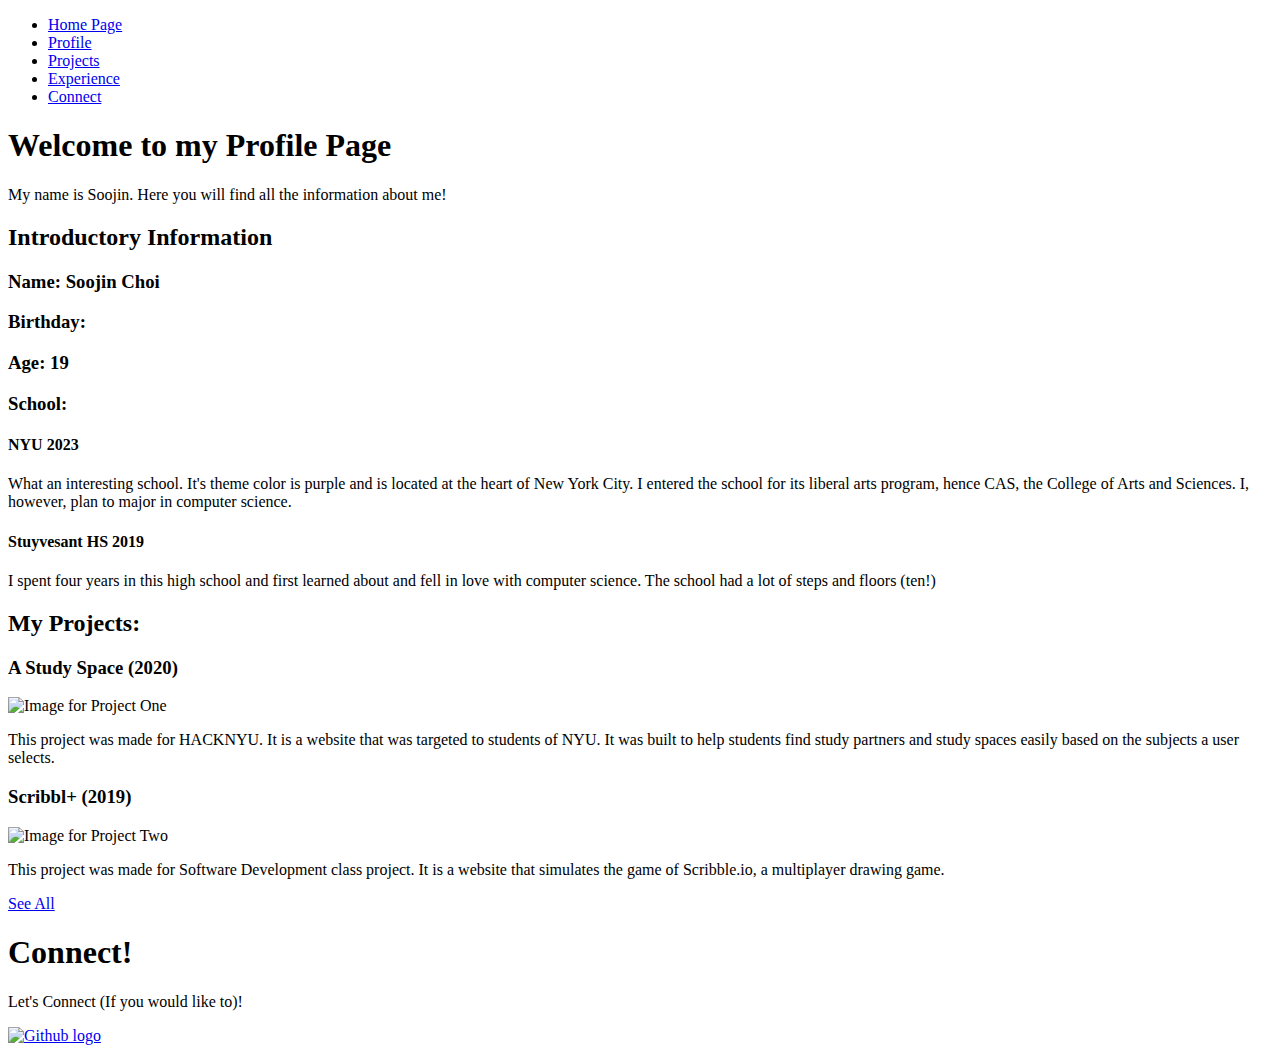
==== Profile Website/index.html @ 38363bf2 "Day 15: More pages added (no css)" ====
<!DOCTYPE html>
<html>
  <head>
    <title>Soojin's Profile Page</title>
  </head>

  <body>
	<!-- NAVBAR -->
  <nav id="navbar" class="nav">
    <ul class="nav-list">
      <li class = "main-nav">
          <a href="#welcome-section">Home Page</a>
      </li>
      <li class = "main-nav">
        <a href="#profile">Profile</a>
      </li>
      <li class = "main-nav">
        <a href="#projects">Projects</a>
      </li>
      <li>
        <a href="experience.html">Experience</a>
      </li>
      <li class = "main-nav">
        <a href="#connect">Connect</a>
      </li>
    </ul>
  </nav>

    <section id = "welcome-section">
		    <h1> Welcome to my Profile Page </h1>
        <p>
          My name is Soojin. Here you will find all the information about me!
        </p>
	  </section>

    <section id = "profile">
      <h2> Introductory Information </h2>
      <div class = "profile">
        <h3> Name: Soojin Choi <h3>
        <h3> Birthday: <h3> <h3 id = "reveal_birthday?"> </h3>
        <h3> Age: 19 <h3>
      </div>
      <div id = "schooling">
        <h3> School: </h3>
        <div id = "nyu">
          <h4> NYU 2023 </h4>
          <p>
            What an interesting school. It's theme color is purple and is located at the heart of New York City.
            I entered the school for its liberal arts program, hence CAS, the College of Arts and Sciences.
            I, however, plan to major in computer science.
          </p>
        </div>
        <div id = "stuy">
          <h4> Stuyvesant HS 2019 </h4>
          <p>
            I spent four years in this high school and first learned about and fell in love with computer science.
            The school had a lot of steps and floors (ten!)
          </p>
        </div>
      </div>
    </section>

    <section id = "projects">
      <h2> My Projects: </h2>
      <div class = "project_one">
        <h3> A Study Space (2020) </h3>
        <img src = "#" alt = "Image for Project One" >
        </img>
        <p>
          This project was made for HACKNYU. It is a website that was targeted to students of NYU.
          It was built to help students find study partners and study spaces easily based on the subjects a user selects.
        </p>
      </div>
      <div class = "project_two">
        <h3> Scribbl+ (2019) </h3>
        <img src = "#" alt = "Image for Project Two" >
        </img>
        <p>
          This project was made for Software Development class project.
          It is a website that simulates the game of Scribble.io, a multiplayer drawing game.
        </p>
      </div>
      <a href="./full_projects_gallery.html"> See All </a>
    </section>

    <section id = "connect">
		<h1> Connect! </h1>
    <p>
      Let's Connect (If you would like to)!
    </p>
		<a href="https://github.com/Soojin-C">
      <img src = "#" alt = "Github logo">
    </a>
	</section>
  </body>
</html>
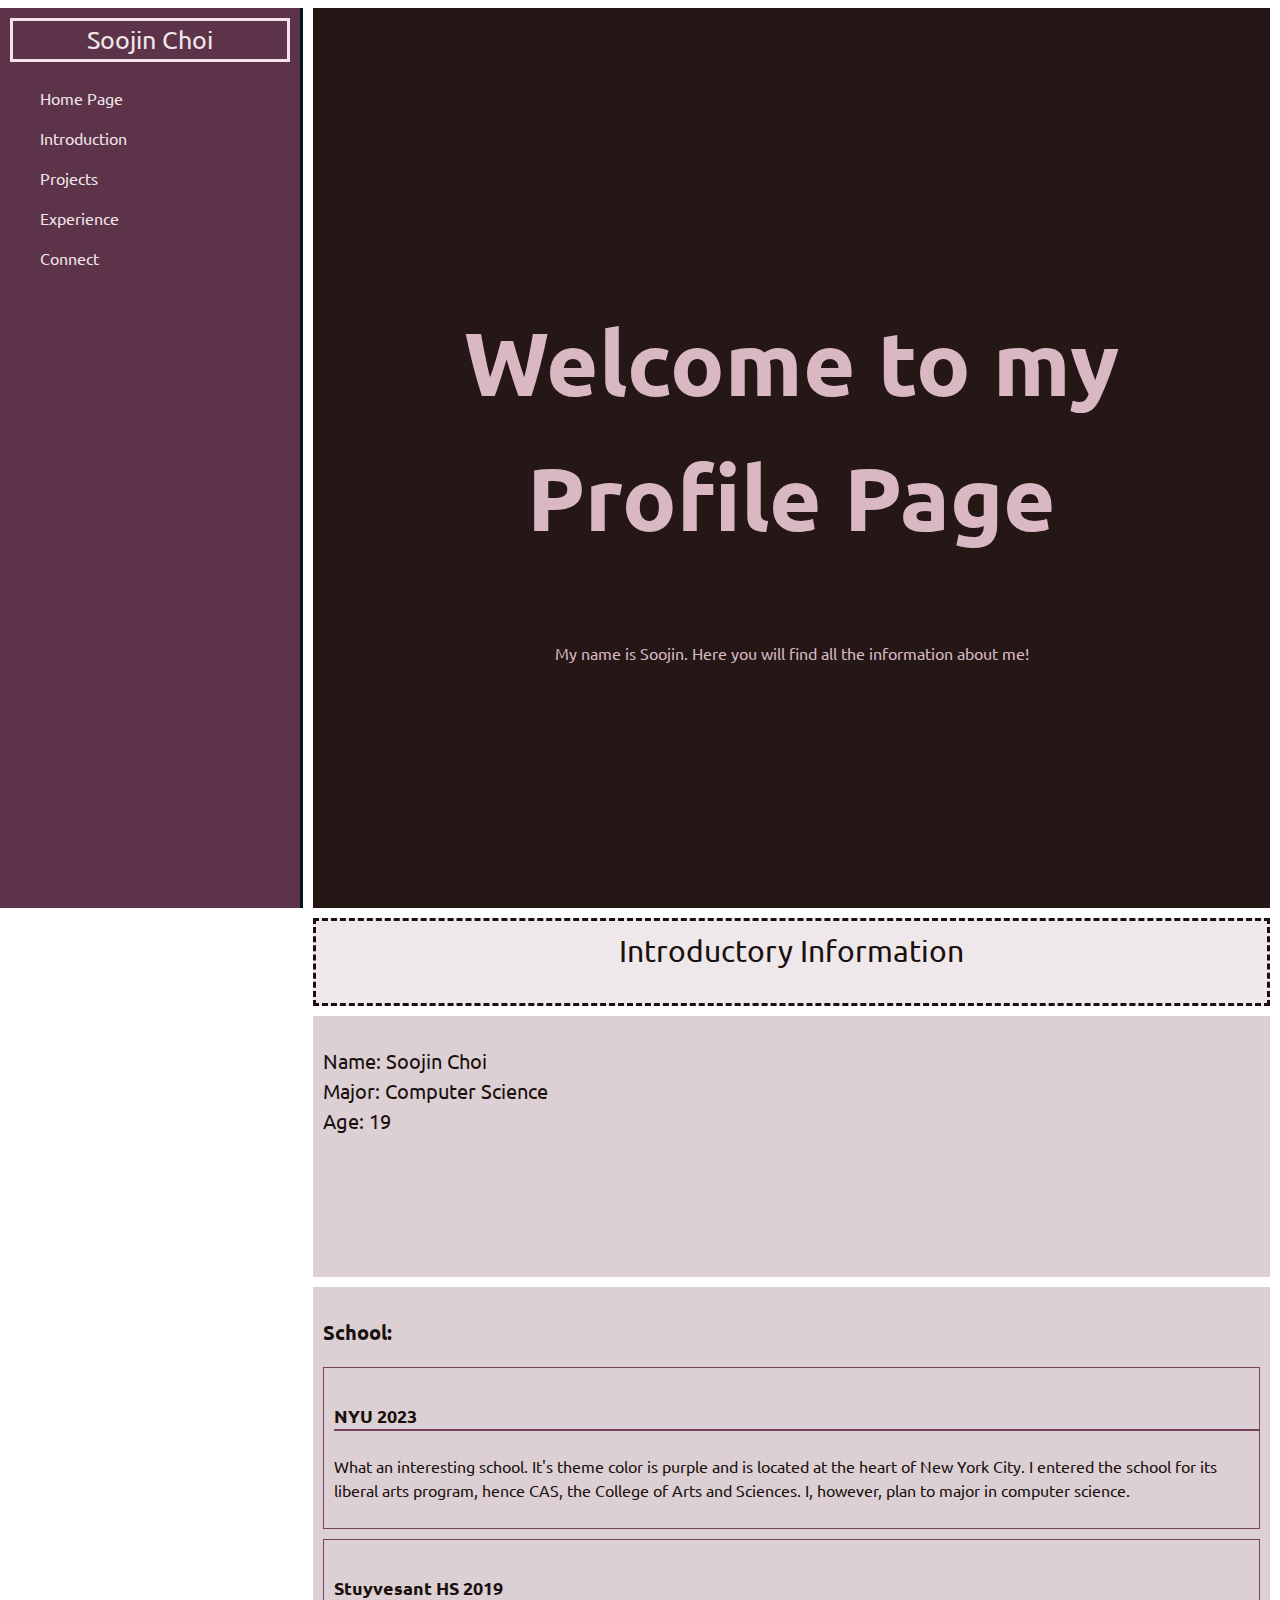
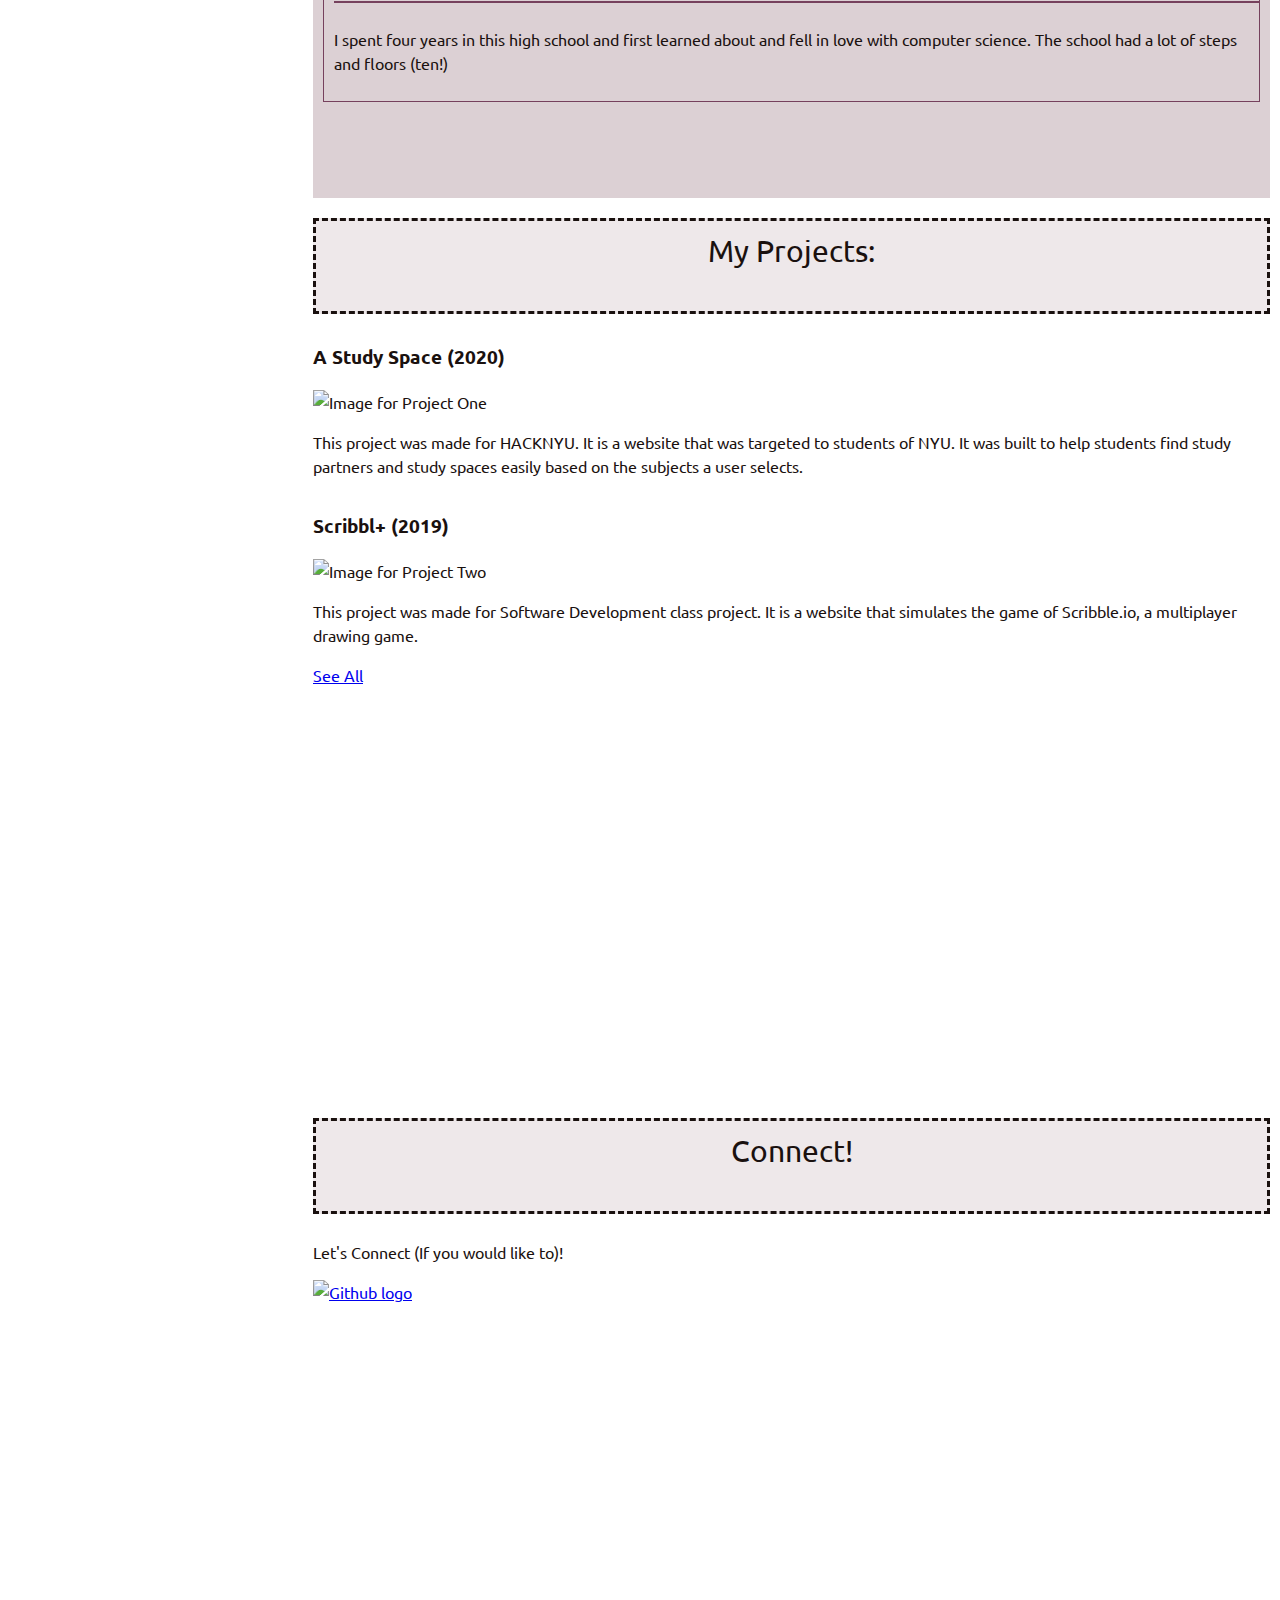
==== commit d0e8157c: "Day 17: Added CSS to Profile Page and Navbar" ====
--- a/Profile Website/index.html
+++ b/Profile Website/index.html
@@ -2,47 +2,61 @@
 <html>
   <head>
     <title>Soojin's Profile Page</title>
+    <link rel="preconnect" href="https://fonts.gstatic.com">
+    <link href="https://fonts.googleapis.com/css2?family=Ubuntu:wght@300&display=swap" rel="stylesheet">
+    <link rel="stylesheet" href="./index.css">
+    <link rel="stylesheet" href="./navbar.css">
   </head>
 
   <body>
 	<!-- NAVBAR -->
   <nav id="navbar" class="nav">
+    <header>
+  	   Soojin Choi
+  	</header>
     <ul class="nav-list">
-      <li class = "main-nav">
-          <a href="#welcome-section">Home Page</a>
-      </li>
-      <li class = "main-nav">
-        <a href="#profile">Profile</a>
-      </li>
-      <li class = "main-nav">
-        <a href="#projects">Projects</a>
+      <li>
+          <a href="#welcome-section" class = "nav-link">Home Page</a>
       </li>
       <li>
-        <a href="experience.html">Experience</a>
+        <a href="#profile" class = "nav-link">Introduction</a>
       </li>
-      <li class = "main-nav">
-        <a href="#connect">Connect</a>
+      <li>
+        <a href="#projects" class = "nav-link">Projects</a>
+      </li>
+      <li>
+        <a href="experience.html" class = "nav-link">Experience</a>
+      </li>
+      <li>
+        <a href="#connect" class = "nav-link">Connect</a>
       </li>
     </ul>
   </nav>
-
-    <section id = "welcome-section">
+  <!-- END NAVBAR -->
+  <main id = "main-doc">
+    <div id = "nav-place">
+    </div>
+    <section id = "welcome-section" class = "main-section">
 		    <h1> Welcome to my Profile Page </h1>
         <p>
           My name is Soojin. Here you will find all the information about me!
         </p>
 	  </section>
 
-    <section id = "profile">
-      <h2> Introductory Information </h2>
-      <div class = "profile">
-        <h3> Name: Soojin Choi <h3>
-        <h3> Birthday: <h3> <h3 id = "reveal_birthday?"> </h3>
-        <h3> Age: 19 <h3>
+    <section id = "profile" class = "main-section">
+      <header> Introductory Information </header>
+      <div id = "profiling" class = "main-div">
+        <p>
+          Name: Soojin Choi
+          <br>
+          Major: Computer Science
+          <br>
+          Age: 19
+        </p>
       </div>
-      <div id = "schooling">
+      <div id = "schooling" class = "main-div">
         <h3> School: </h3>
-        <div id = "nyu">
+        <div id = "nyu" class = "school">
           <h4> NYU 2023 </h4>
           <p>
             What an interesting school. It's theme color is purple and is located at the heart of New York City.
@@ -50,7 +64,7 @@
             I, however, plan to major in computer science.
           </p>
         </div>
-        <div id = "stuy">
+        <div id = "stuy" class = "school">
           <h4> Stuyvesant HS 2019 </h4>
           <p>
             I spent four years in this high school and first learned about and fell in love with computer science.
@@ -60,8 +74,8 @@
       </div>
     </section>
 
-    <section id = "projects">
-      <h2> My Projects: </h2>
+    <section id = "projects" class = "main-section">
+      <header> My Projects: </header>
       <div class = "project_one">
         <h3> A Study Space (2020) </h3>
         <img src = "#" alt = "Image for Project One" >
@@ -83,8 +97,8 @@
       <a href="./full_projects_gallery.html"> See All </a>
     </section>
 
-    <section id = "connect">
-		<h1> Connect! </h1>
+    <section id = "connect" class = "main-section">
+		<header> Connect! </header>
     <p>
       Let's Connect (If you would like to)!
     </p>
@@ -92,5 +106,6 @@
       <img src = "#" alt = "Github logo">
     </a>
 	</section>
+</main>
   </body>
 </html>
--- a/Profile Website/index.css
+++ b/Profile Website/index.css
@@ -0,0 +1,92 @@
+body{
+	min-width: 290px;
+	color: #003459;
+	background-color: #ffffff;
+	font-family: 'Ubuntu', sans-serif;
+	line-height: 1.5;
+}
+
+section {
+  display: flex;
+  flex-direction: column;
+  width: 100%;
+  height: 100vh;
+}
+
+#welcome-section{
+  justify-content: center;
+  align-items: center;
+  background-color: #241715;
+  color: #D9B8C4;
+}
+#welcome-section h1{
+  text-align: center;
+  font-size: 90px;
+}
+
+@media (max-width: 1150px) {
+  #welcome-section h1 {
+    font-size: 60px;
+  }
+}
+@media (max-width: 900px) {
+  #welcome-section h1 {
+    font-size: 40px;
+  }
+}
+@media (max-width: 700px) {
+  #welcome-section h1 {
+    font-size: 30px;
+  }
+}
+
+#main-doc header{
+	  	margin: 10px 0px 10px 0px;
+      line-height: 200%;
+      height: 10vh;
+	  	text-align: center;
+	  	font-size:30px;
+      background-color: #EEE8EA;
+
+      border-style: dashed;
+      border-color: #1A110F;
+}
+
+#main-doc{
+	  	position: absolute;
+	  	margin-left: 305px;
+	  	margin-right: 10px;
+
+      color: #1A110F;
+}
+
+#profile div{
+  margin-bottom: 10px;
+  background-color: #DCD0D4;
+}
+#profile h3{
+  font-size:20px;
+}
+#profiling{
+  font-size: 20px;
+  padding-bottom: 5px;
+  height: 30vh;
+}
+#schooling{
+  height: 60vh;
+}
+.main-div{
+  padding: 10px 10px 10px 10px;
+}
+.school{
+  padding: 10px 0px 10px 10px;
+  border-style: solid;
+  border-width: 1px;
+  border-color: #76415D;
+}
+.school h4{
+  font-size: 18px;
+  border-bottom: solid;
+  border-width: 2px;
+  border-color: #76415D;
+}
--- a/Profile Website/navbar.css
+++ b/Profile Website/navbar.css
@@ -0,0 +1,46 @@
+#navbar{
+	  	position: fixed;
+	  	min-width: 200px;
+	  	top: 8px;
+	  	left: 0px;
+	  	width: 300px;
+	  	height: 100%;
+	  	border-right: solid;
+	  	border-color: #00171F;
+
+      background-color: #5C3348;
+}
+
+#navbar ul{
+	  	height: 90%;
+}
+
+#navbar li{
+	  	list-style: none;
+	  	position: relative;
+	  	width: 100%;
+}
+
+.nav-link{
+	  	color: #F1E5E9;
+	  	display: block;
+	  	padding-top: 8px;
+	  	padding-bottom: 8px;
+	  	text-decoration: none;
+}
+.sub-nav-link{
+	  	color: #F1E5E9;
+	  	display: block;
+	  	padding-top: 8px;
+	  	padding-bottom: 8px;
+	  	padding-left: 20px;
+	  	text-decoration: none;
+}
+#navbar header{
+  color: #F1E5E9;
+  margin: 10px;
+  text-align: center;
+  font-size:25px;
+	border: solid;
+	border-color: #F1E5E9;
+}
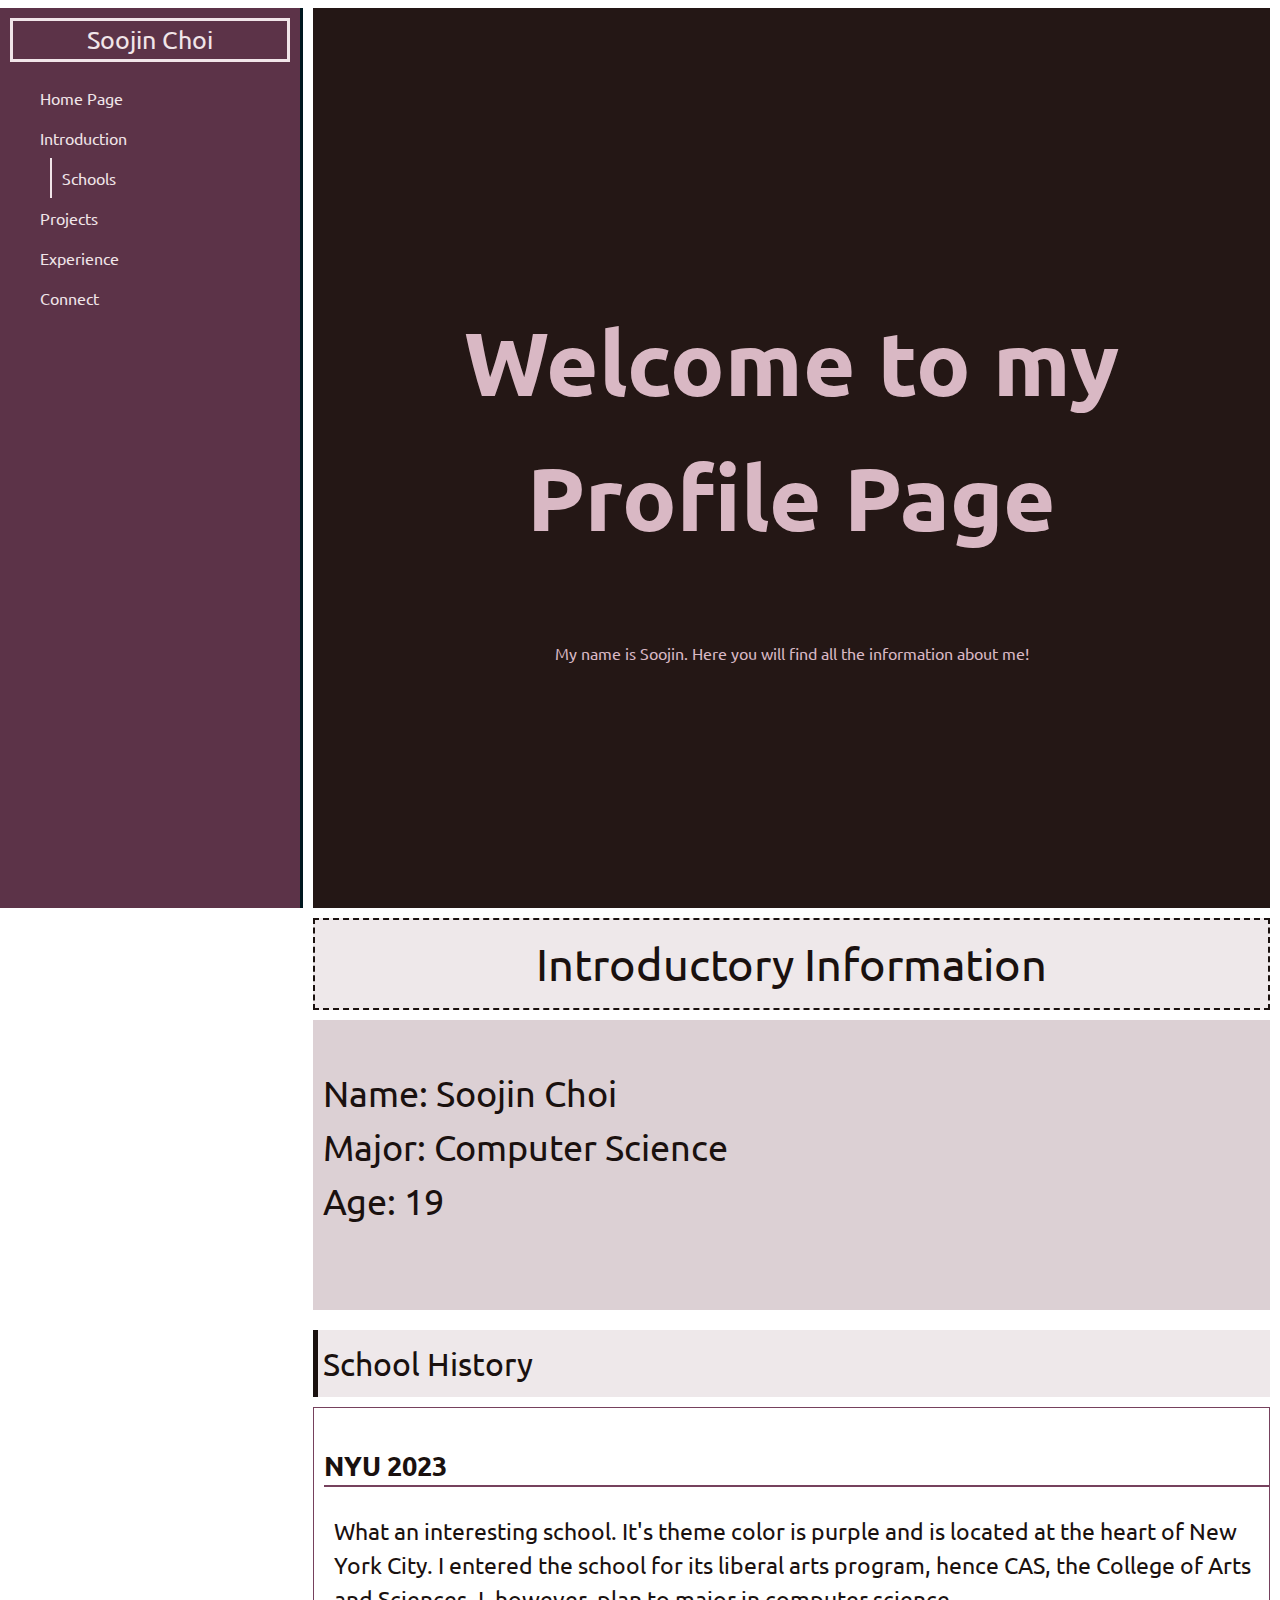
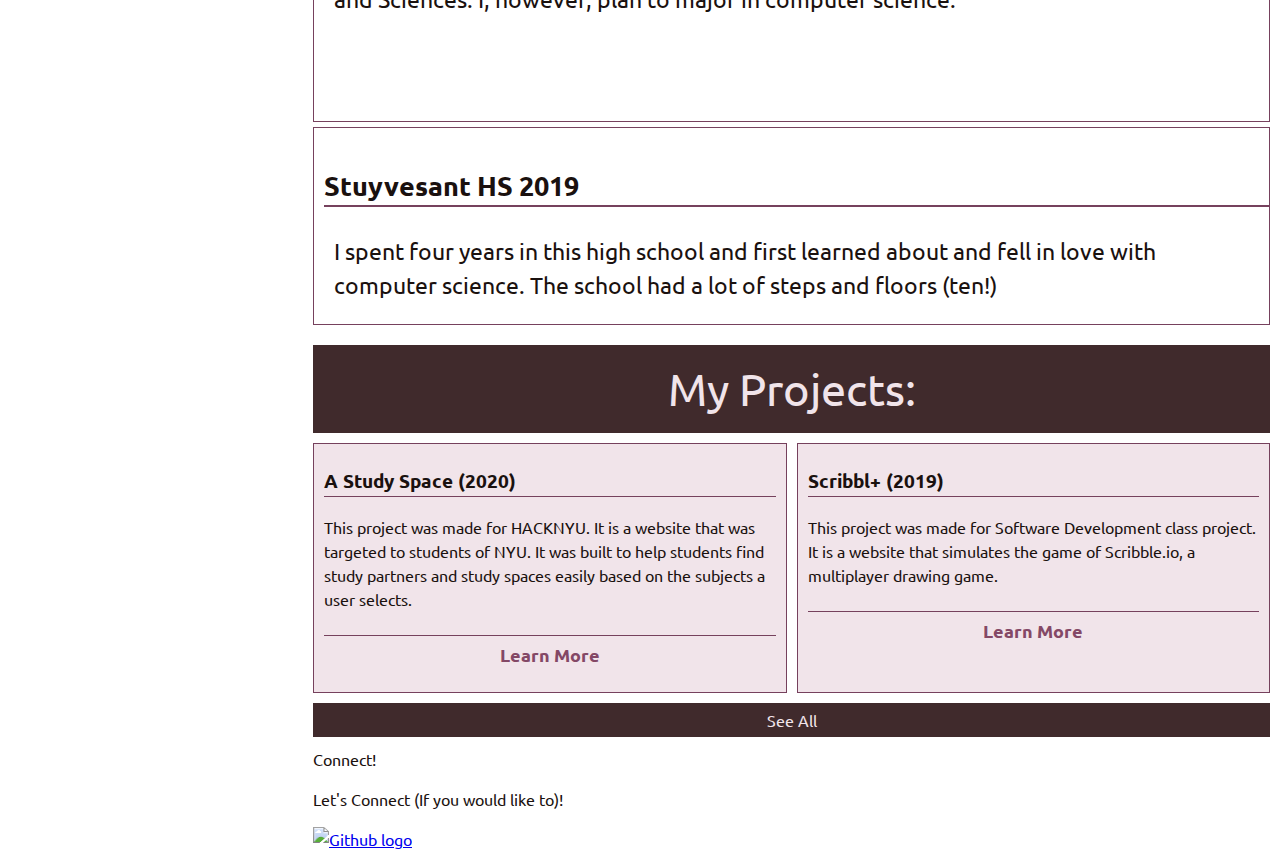
==== commit de87564f: "Day 18: Structure Changes and more CSS" ====
--- a/Profile Website/index.html
+++ b/Profile Website/index.html
@@ -6,6 +6,8 @@
     <link href="https://fonts.googleapis.com/css2?family=Ubuntu:wght@300&display=swap" rel="stylesheet">
     <link rel="stylesheet" href="./index.css">
     <link rel="stylesheet" href="./navbar.css">
+    <link rel="stylesheet" href="./profile.css">
+    <link rel="stylesheet" href="./projects.css">
   </head>
 
   <body>
@@ -22,6 +24,9 @@
         <a href="#profile" class = "nav-link">Introduction</a>
       </li>
       <li>
+        <a href="#schooling" class = "sub-nav-link">Schools</a>
+      </li>
+      <li>
         <a href="#projects" class = "nav-link">Projects</a>
       </li>
       <li>
@@ -34,8 +39,6 @@
   </nav>
   <!-- END NAVBAR -->
   <main id = "main-doc">
-    <div id = "nav-place">
-    </div>
     <section id = "welcome-section" class = "main-section">
 		    <h1> Welcome to my Profile Page </h1>
         <p>
@@ -54,10 +57,13 @@
           Age: 19
         </p>
       </div>
-      <div id = "schooling" class = "main-div">
-        <h3> School: </h3>
+    </section>
+
+    <section id = "schooling" class = "sub-section">
+      <header> School History </header>
+        <div class= "school-grid">
         <div id = "nyu" class = "school">
-          <h4> NYU 2023 </h4>
+          <h3> NYU 2023 </h3>
           <p>
             What an interesting school. It's theme color is purple and is located at the heart of New York City.
             I entered the school for its liberal arts program, hence CAS, the College of Arts and Sciences.
@@ -65,7 +71,7 @@
           </p>
         </div>
         <div id = "stuy" class = "school">
-          <h4> Stuyvesant HS 2019 </h4>
+          <h3> Stuyvesant HS 2019 </h3>
           <p>
             I spent four years in this high school and first learned about and fell in love with computer science.
             The school had a lot of steps and floors (ten!)
@@ -76,24 +82,24 @@
 
     <section id = "projects" class = "main-section">
       <header> My Projects: </header>
-      <div class = "project_one">
+      <div class = "project-grid">
+      <div id = "project_one" class = "project-item">
         <h3> A Study Space (2020) </h3>
-        <img src = "#" alt = "Image for Project One" >
-        </img>
         <p>
           This project was made for HACKNYU. It is a website that was targeted to students of NYU.
           It was built to help students find study partners and study spaces easily based on the subjects a user selects.
         </p>
+        <a href="#"> <h4> Learn More </h4> </a>
       </div>
-      <div class = "project_two">
+      <div id = "project_two" class = "project-item">
         <h3> Scribbl+ (2019) </h3>
-        <img src = "#" alt = "Image for Project Two" >
-        </img>
         <p>
           This project was made for Software Development class project.
           It is a website that simulates the game of Scribble.io, a multiplayer drawing game.
         </p>
+        <a href="#"> <h4> Learn More </h4> </a>
       </div>
+    </div>
       <a href="./full_projects_gallery.html"> See All </a>
     </section>
 
--- a/Profile Website/index.css
+++ b/Profile Website/index.css
@@ -10,46 +10,6 @@
   display: flex;
   flex-direction: column;
   width: 100%;
-  height: 100vh;
-}
-
-#welcome-section{
-  justify-content: center;
-  align-items: center;
-  background-color: #241715;
-  color: #D9B8C4;
-}
-#welcome-section h1{
-  text-align: center;
-  font-size: 90px;
-}
-
-@media (max-width: 1150px) {
-  #welcome-section h1 {
-    font-size: 60px;
-  }
-}
-@media (max-width: 900px) {
-  #welcome-section h1 {
-    font-size: 40px;
-  }
-}
-@media (max-width: 700px) {
-  #welcome-section h1 {
-    font-size: 30px;
-  }
-}
-
-#main-doc header{
-	  	margin: 10px 0px 10px 0px;
-      line-height: 200%;
-      height: 10vh;
-	  	text-align: center;
-	  	font-size:30px;
-      background-color: #EEE8EA;
-
-      border-style: dashed;
-      border-color: #1A110F;
 }
 
 #main-doc{
@@ -59,34 +19,3 @@
 
       color: #1A110F;
 }
-
-#profile div{
-  margin-bottom: 10px;
-  background-color: #DCD0D4;
-}
-#profile h3{
-  font-size:20px;
-}
-#profiling{
-  font-size: 20px;
-  padding-bottom: 5px;
-  height: 30vh;
-}
-#schooling{
-  height: 60vh;
-}
-.main-div{
-  padding: 10px 10px 10px 10px;
-}
-.school{
-  padding: 10px 0px 10px 10px;
-  border-style: solid;
-  border-width: 1px;
-  border-color: #76415D;
-}
-.school h4{
-  font-size: 18px;
-  border-bottom: solid;
-  border-width: 2px;
-  border-color: #76415D;
-}
--- a/Profile Website/navbar.css
+++ b/Profile Website/navbar.css
@@ -33,8 +33,13 @@
 	  	display: block;
 	  	padding-top: 8px;
 	  	padding-bottom: 8px;
-	  	padding-left: 20px;
+	  	padding-left: 10px;
+      margin-left:10px;
 	  	text-decoration: none;
+
+      border-left: solid;
+      border-color: #F1E5E9;
+      border-width: 2px;
 }
 #navbar header{
   color: #F1E5E9;
--- a/Profile Website/profile.css
+++ b/Profile Website/profile.css
@@ -0,0 +1,86 @@
+#welcome-section{
+  justify-content: center;
+  align-items: center;
+  background-color: #241715;
+  color: #D9B8C4;
+  height: 100vh;
+}
+#welcome-section h1{
+  text-align: center;
+  font-size: 90px;
+}
+
+@media (max-width: 1150px) {
+  #welcome-section h1 {
+    font-size: 60px;
+  }
+}
+@media (max-width: 900px) {
+  #welcome-section h1 {
+    font-size: 40px;
+  }
+}
+@media (max-width: 700px) {
+  #welcome-section h1 {
+    font-size: 30px;
+  }
+}
+
+.sub-section header{
+  margin: 10px 0px 10px 0px;
+  padding: 10px 0px 10px 5px;
+  text-align: left;
+  font-size:3.5vh;
+  background-color: #EEE8EA;
+
+  border-left: solid;
+  border-color: #1A110F;
+  border-width: 5px;
+}
+
+#profile header{
+	  	margin: 10px 0px 10px 0px;
+      padding: 10px 0px 10px 0px;
+	  	text-align: center;
+	  	font-size:5vh;
+      background-color: #EEE8EA;
+
+      border-style: dashed;
+      border-color: #1A110F;
+      border-width: 2px;
+}
+
+#profile div{
+  background-color: #DCD0D4;
+}
+#profiling{
+  margin-bottom: 10px;
+  padding: 10px 10px 10px 10px;
+  font-size: 4vh;
+  height: 30vh;
+
+}
+#schooling{
+  margin-bottom: 10px;
+}
+.school{
+  padding: 10px 0px 0px 10px;
+  border-style: solid;
+  border-width: 1px;
+  border-color: #76415D;
+}
+.school h3{
+  font-size: 3vh;
+  border-bottom: solid;
+  border-width: 2px;
+  border-color: #76415D;
+}
+.school-grid{
+  display: grid;
+  grid-template-rows: repeat(auto-fit, minmax(10vh, 35vh));
+  grid-gap: 5px;
+}
+.school p{
+  font-size: 2.5vh;
+  padding: 0px 10px 0px 10px;
+}
--- a/Profile Website/projects.css
+++ b/Profile Website/projects.css
@@ -0,0 +1,81 @@
+#projects header{
+  margin: 10px 0px 10px 0px;
+  padding: 10px 0px 10px 0px;
+  text-align: center;
+  color: #F1E4EA;
+  font-size:5vh;
+  background-color: #402A2C;
+}
+
+#projects a{
+  margin: 10px 0px 10px 0px;
+  padding: 5px 0px 5px 0px;
+  background-color: #402A2C;
+  text-align: center;
+  text-decoration: none;
+  color: #F1E4EA;
+  border-style: none;
+}
+
+#projects a:hover{
+  animation-name: color-change;
+  animation-duration: 500ms;
+  animation-fill-mode: forwards;
+}
+@keyframes color-change {
+  100% {
+    color: #E3CAD2;
+    background-color: #56383B;
+  }
+}
+
+.project-grid{
+  display: grid;
+  grid-template-columns: repeat(auto-fit, minmax(320px, 1fr));
+  grid-gap: 10px;
+  width: 100%;
+  max-width: 1280px;
+}
+
+.project-item{
+  padding: 5px 10px 0px 10px;
+
+  background-color: #F1E4EA;
+
+  border-style: solid;
+  border-color: #76415D;
+  border-width: 1px;
+}
+
+.project-item h3{
+  border-bottom: solid;
+  border-color: #76415D;
+  border-width: 1px;
+}
+
+.project-item a{
+  text-decoration: none;
+}
+
+.project-item h4{
+  color: #844866;
+  padding-top: 5px;
+
+  text-align: center;
+  font-size: 18px;
+
+  border-top: solid;
+  border-color: #76415D;
+  border-width: 1px;
+}
+
+.project-item h4:hover{
+  animation-name: font-color-change;
+  animation-duration: 500ms;
+  animation-fill-mode: forwards;
+}
+@keyframes font-color-change {
+  100% {
+    color: #361C28;
+  }
+}
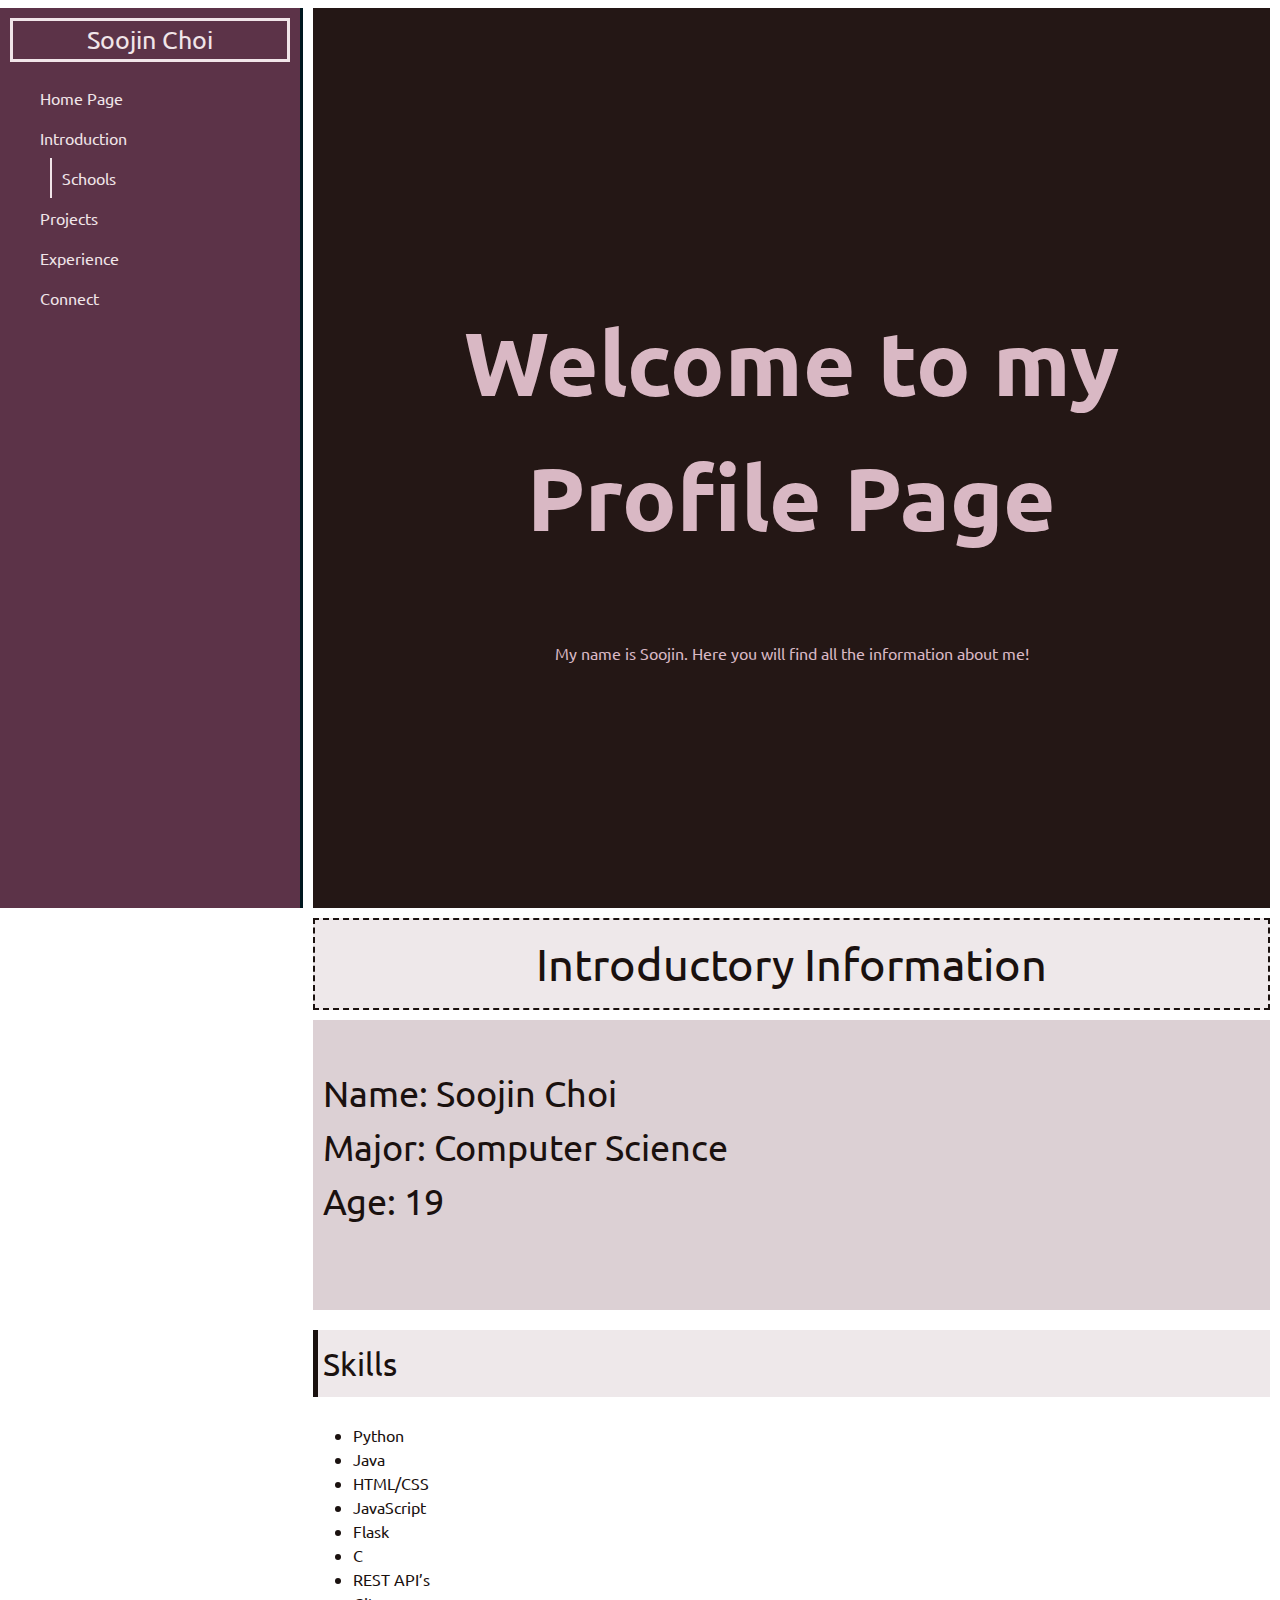
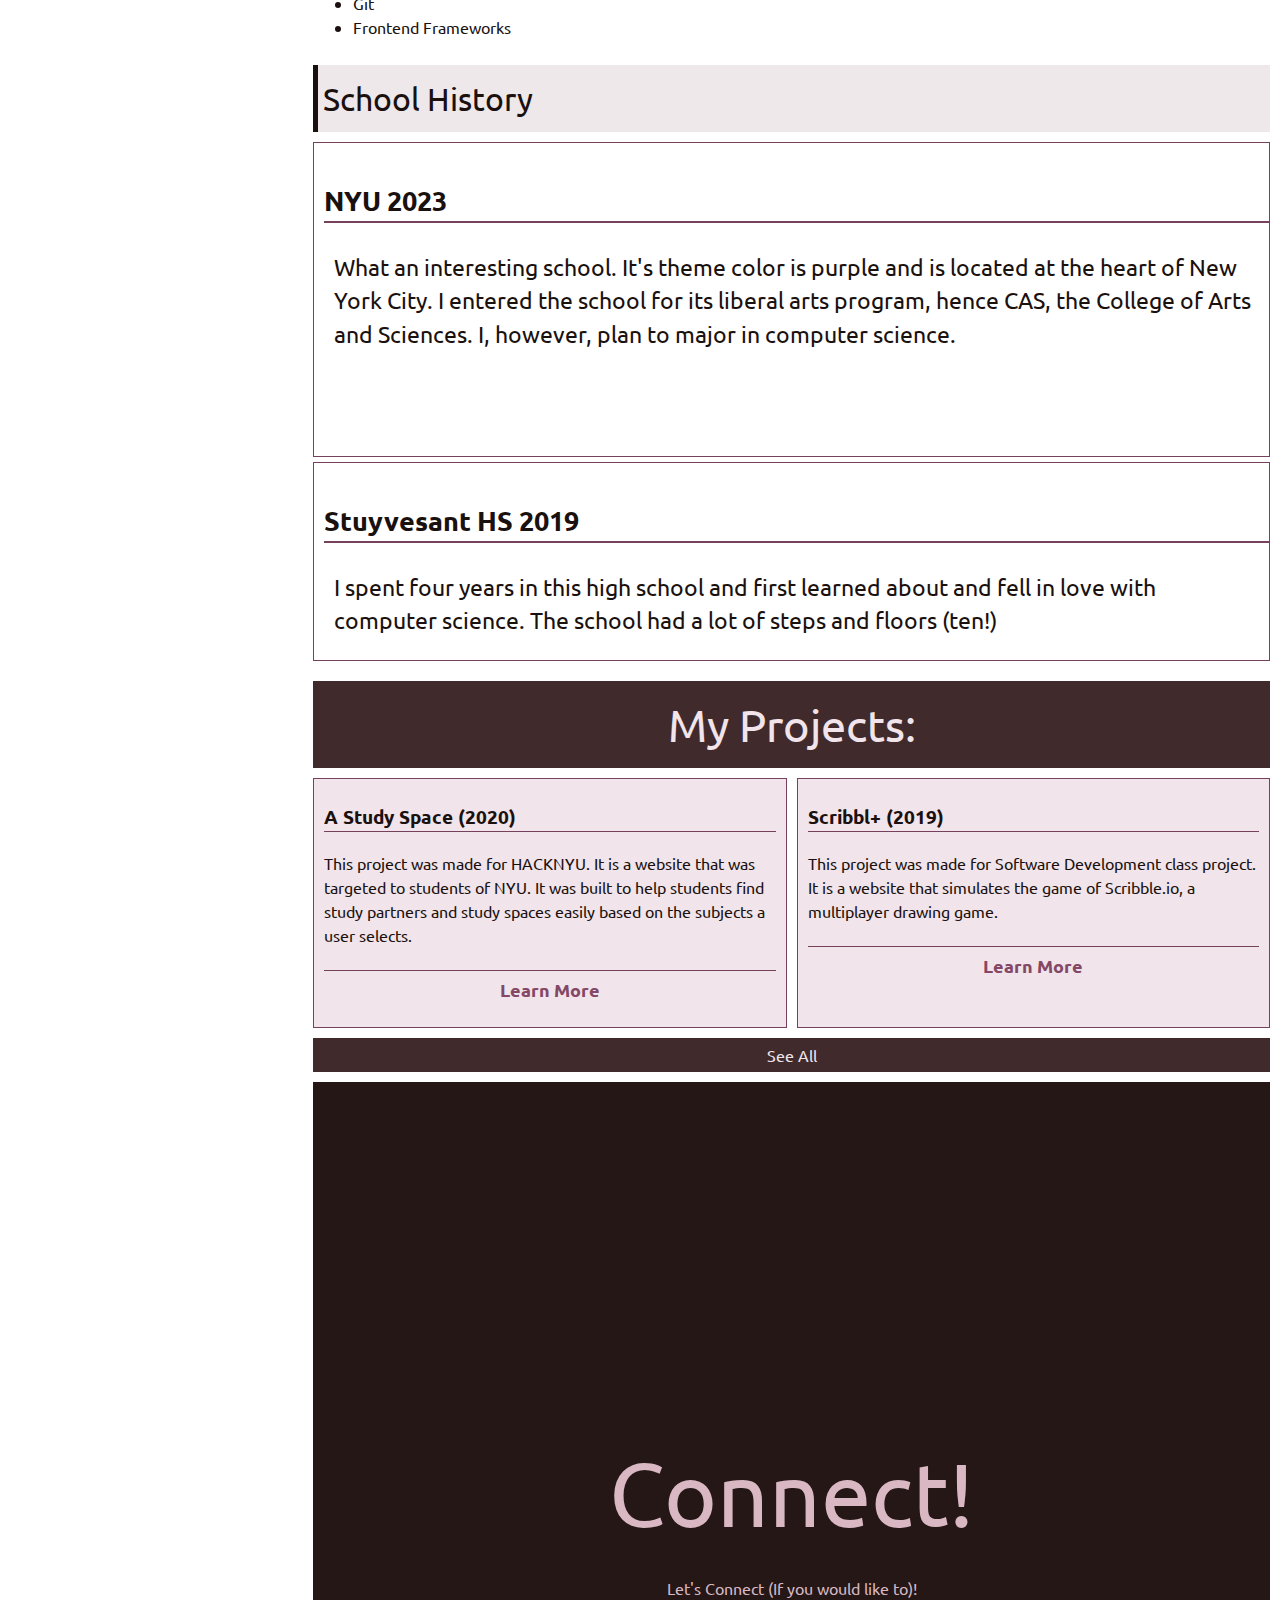
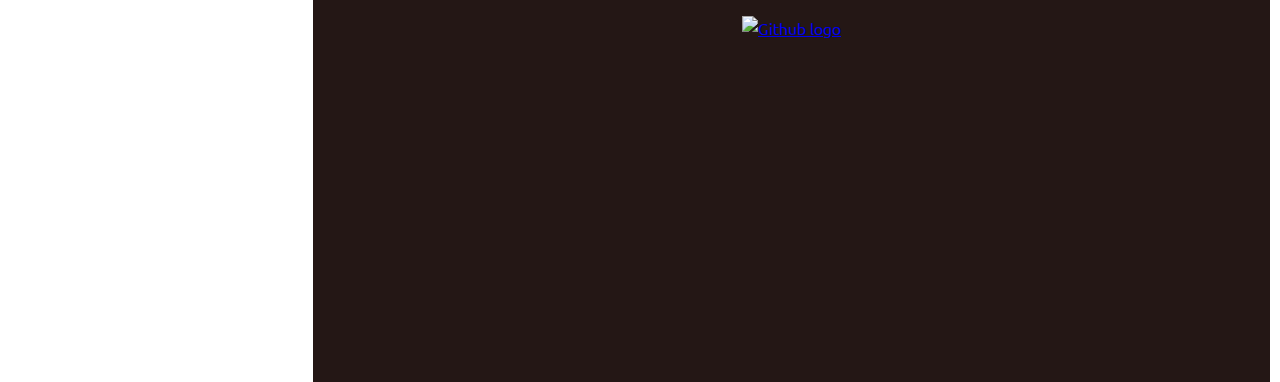
==== commit 0cf8347c: "Day 19: Project page and gallery html and css" ====
--- a/Profile Website/index.html
+++ b/Profile Website/index.html
@@ -7,7 +7,7 @@
     <link rel="stylesheet" href="./index.css">
     <link rel="stylesheet" href="./navbar.css">
     <link rel="stylesheet" href="./profile.css">
-    <link rel="stylesheet" href="./projects.css">
+    <link rel="stylesheet" href="./project_gallery.css">
   </head>
 
   <body>
@@ -59,6 +59,21 @@
       </div>
     </section>
 
+    <section id = "skills" class = "sub-section">
+      <header> Skills</header>
+      <ul>
+        <li> Python </li>
+        <li> Java </li>
+        <li> HTML/CSS </li>
+        <li> JavaScript </li>
+        <li> Flask </li>
+        <li> C </li>
+        <li> REST API’s </li>
+        <li> Git </li>
+        <li> Frontend Frameworks </li>
+      </ul>
+    </section>
+
     <section id = "schooling" class = "sub-section">
       <header> School History </header>
         <div class= "school-grid">
@@ -89,7 +104,7 @@
           This project was made for HACKNYU. It is a website that was targeted to students of NYU.
           It was built to help students find study partners and study spaces easily based on the subjects a user selects.
         </p>
-        <a href="#"> <h4> Learn More </h4> </a>
+        <a href="./projects.html#project-one"> <h4> Learn More </h4> </a>
       </div>
       <div id = "project_two" class = "project-item">
         <h3> Scribbl+ (2019) </h3>
@@ -97,7 +112,7 @@
           This project was made for Software Development class project.
           It is a website that simulates the game of Scribble.io, a multiplayer drawing game.
         </p>
-        <a href="#"> <h4> Learn More </h4> </a>
+        <a href="./projects.html#project-two"> <h4> Learn More </h4> </a>
       </div>
     </div>
       <a href="./full_projects_gallery.html"> See All </a>
--- a/Profile Website/index.css
+++ b/Profile Website/index.css
@@ -1,4 +1,4 @@
-body{
+body {
 	min-width: 290px;
 	color: #003459;
 	background-color: #ffffff;
--- a/Profile Website/profile.css
+++ b/Profile Website/profile.css
@@ -84,3 +84,31 @@
   font-size: 2.5vh;
   padding: 0px 10px 0px 10px;
 }
+
+#connect{
+  justify-content: center;
+  align-items: center;
+  background-color: #241715;
+  color: #D9B8C4;
+  height: 100vh;
+}
+#connect header{
+  text-align: center;
+  font-size: 90px;
+}
+
+@media (max-width: 1150px) {
+  #welcome-section header {
+    font-size: 60px;
+  }
+}
+@media (max-width: 900px) {
+  #welcome-section header {
+    font-size: 40px;
+  }
+}
+@media (max-width: 700px) {
+  #welcome-section header {
+    font-size: 30px;
+  }
+}
--- a/Profile Website/project_gallery.css
+++ b/Profile Website/project_gallery.css
@@ -0,0 +1,93 @@
+#projects header{
+  margin: 10px 0px 10px 0px;
+  padding: 10px 0px 10px 0px;
+  text-align: center;
+  color: #F1E4EA;
+  font-size:5vh;
+  background-color: #402A2C;
+}
+
+#projects a{
+  margin: 10px 0px 10px 0px;
+  padding: 5px 0px 5px 0px;
+  background-color: #402A2C;
+  text-align: center;
+  text-decoration: none;
+  color: #F1E4EA;
+  border-style: none;
+}
+
+#projects a:hover{
+  animation-name: color-change;
+  animation-duration: 500ms;
+  animation-fill-mode: forwards;
+}
+@keyframes color-change {
+  100% {
+    color: #E3CAD2;
+    background-color: #56383B;
+  }
+}
+
+.project-grid{
+  display: grid;
+  grid-template-columns: repeat(auto-fit, minmax(320px, 1fr));
+  grid-gap: 10px;
+  width: 100%;
+  max-width: 1280px;
+}
+
+.project-item{
+  padding: 5px 10px 0px 10px;
+
+  background-color: #F1E4EA;
+
+  border-style: solid;
+  border-color: #76415D;
+  border-width: 1px;
+}
+
+.project-item:hover{
+  animation-name: hovering;
+  animation-duration: 500ms;
+  animation-fill-mode: forwards;
+}
+@keyframes hovering {
+  100% {
+    box-shadow: 2px 5px #888888;
+    background-color: #EAD7DD;
+  }
+}
+
+.project-item h3{
+  border-bottom: solid;
+  border-color: #76415D;
+  border-width: 1px;
+}
+
+.project-item a{
+  text-decoration: none;
+}
+
+.project-item h4{
+  color: #844866;
+  padding-top: 5px;
+
+  text-align: center;
+  font-size: 18px;
+
+  border-top: solid;
+  border-color: #76415D;
+  border-width: 1px;
+}
+
+.project-item h4:hover{
+  animation-name: font-color-change;
+  animation-duration: 500ms;
+  animation-fill-mode: forwards;
+}
+@keyframes font-color-change {
+  100% {
+    color: #361C28;
+  }
+}
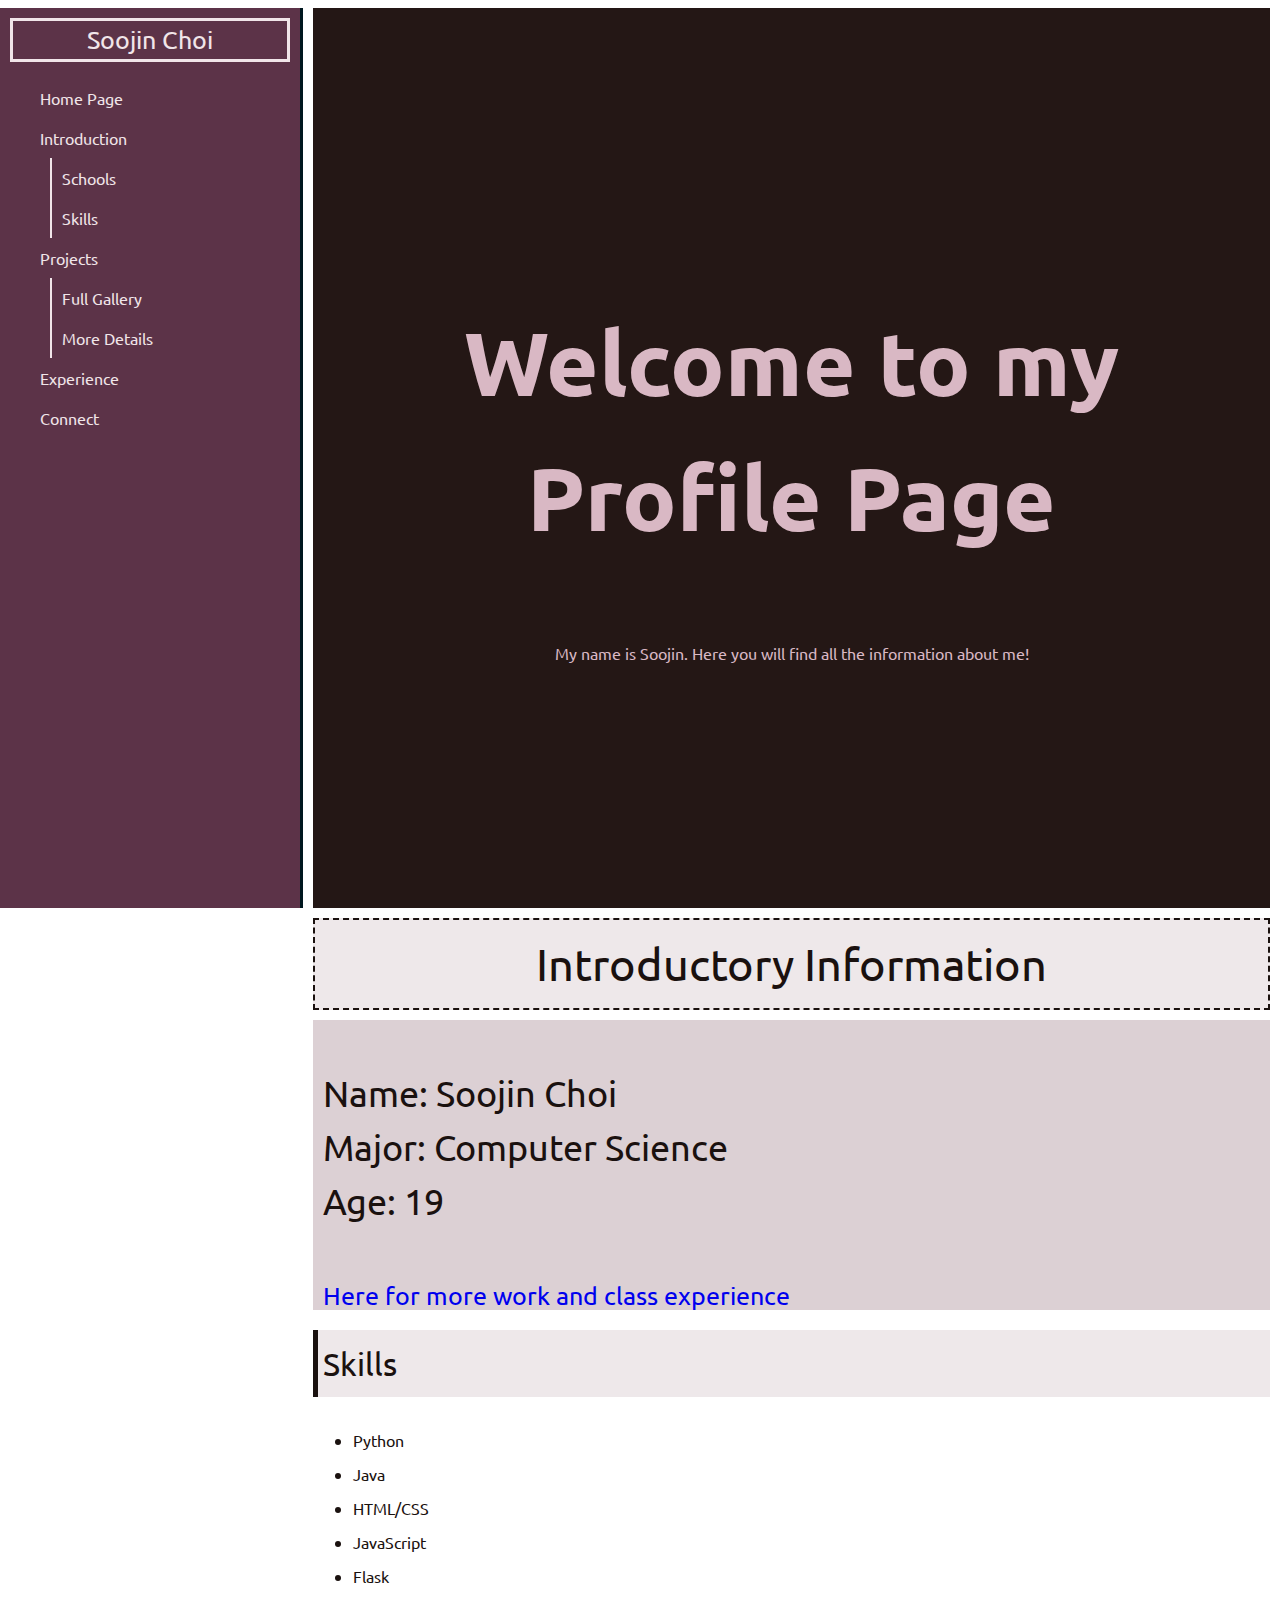
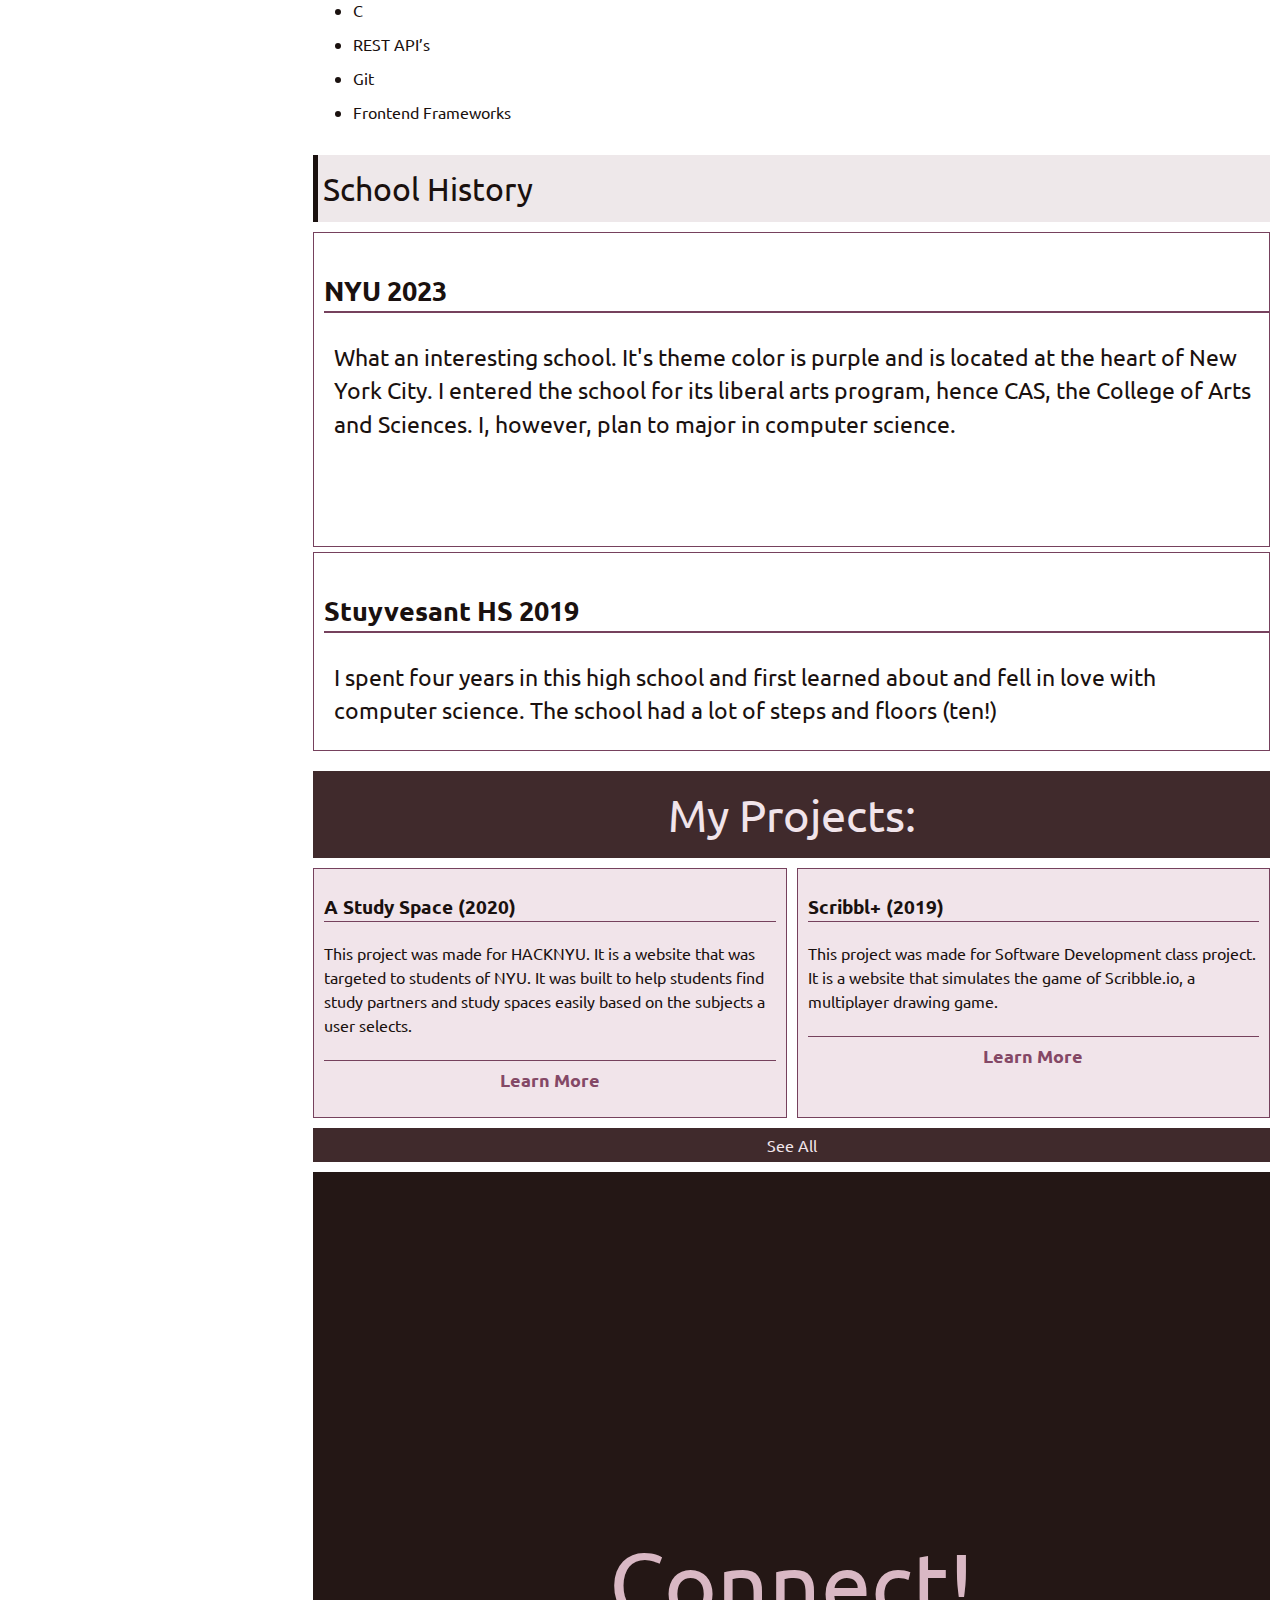
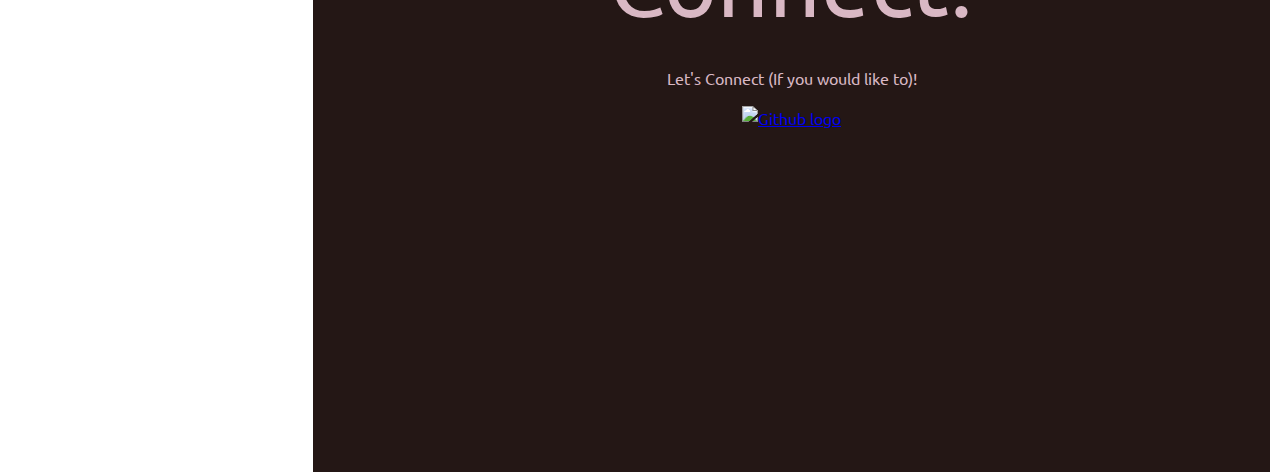
==== commit 7149b22a: "Day 20: Clean Up and Experience Page" ====
--- a/Profile Website/index.html
+++ b/Profile Website/index.html
@@ -27,7 +27,16 @@
         <a href="#schooling" class = "sub-nav-link">Schools</a>
       </li>
       <li>
+        <a href="#skills" class = "sub-nav-link">Skills</a>
+      </li>
+      <li>
         <a href="#projects" class = "nav-link">Projects</a>
+      </li>
+      <li>
+        <a href = "full_projects_gallery.html" class = "sub-nav-link"> Full Gallery </a>
+      </li>
+      <li>
+        <a href = "projects.html" class = "sub-nav-link"> More Details </a>
       </li>
       <li>
         <a href="experience.html" class = "nav-link">Experience</a>
@@ -56,6 +65,7 @@
           <br>
           Age: 19
         </p>
+        <a href = "experience.html"> Here for more work and class experience</a> 
       </div>
     </section>
 
--- a/Profile Website/navbar.css
+++ b/Profile Website/navbar.css
@@ -49,3 +49,14 @@
 	border: solid;
 	border-color: #F1E5E9;
 }
+
+#navbar a:hover{
+  animation-name: navbar-color-change;
+  animation-duration: 500ms;
+  animation-fill-mode: forwards;
+}
+@keyframes navbar-color-change {
+  100% {
+    color: #ffffff;
+  }
+}
--- a/Profile Website/profile.css
+++ b/Profile Website/profile.css
@@ -58,8 +58,25 @@
   padding: 10px 10px 10px 10px;
   font-size: 4vh;
   height: 30vh;
+}
+#profiling a{
+  text-decoration: none;
+  font-size: 25px;
+}
+#profiling a:hover{
+  animation-name: font-color-change;
+  animation-duration: 500ms;
+  animation-fill-mode: forwards;
+}
 
+#skills li{
+  padding: 5px 5px 5px 0px;
 }
+
+#skills li:hover{
+  transform: translateY(-4px);
+}
+
 #schooling{
   margin-bottom: 10px;
 }
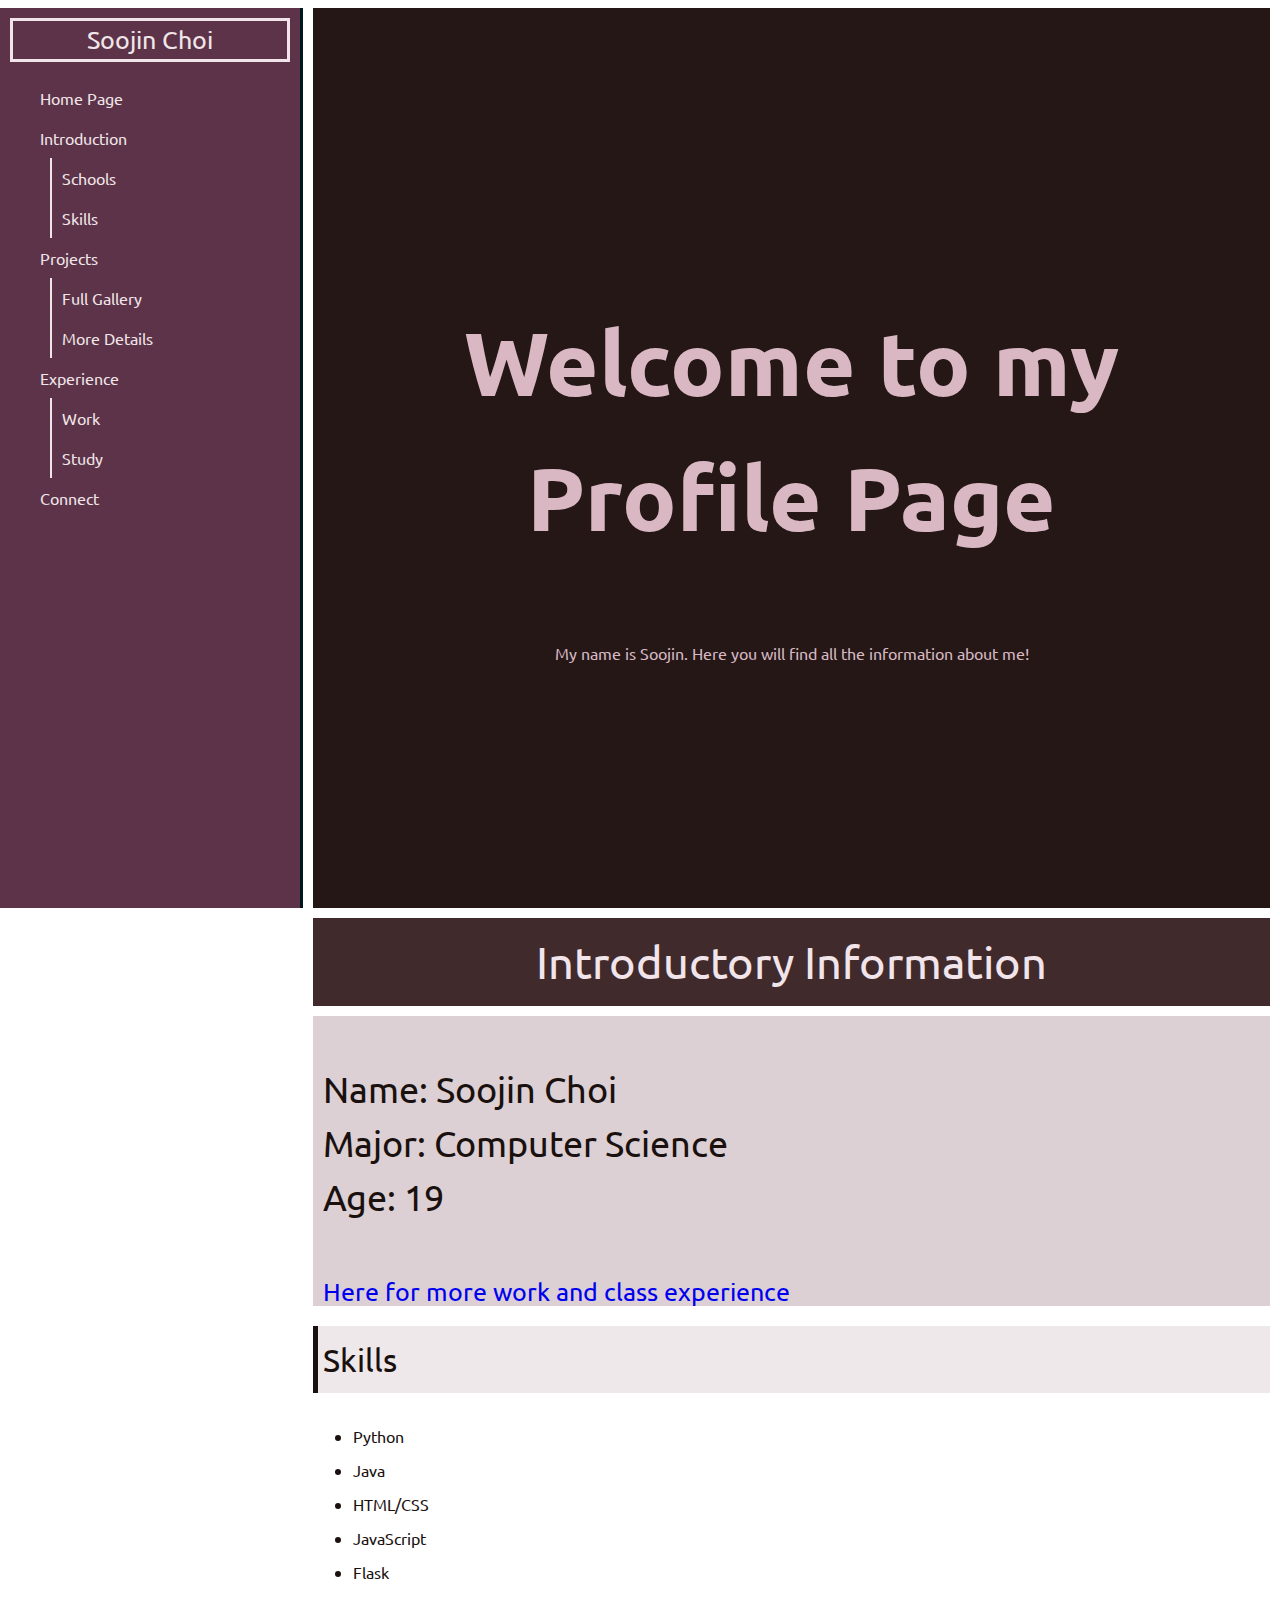
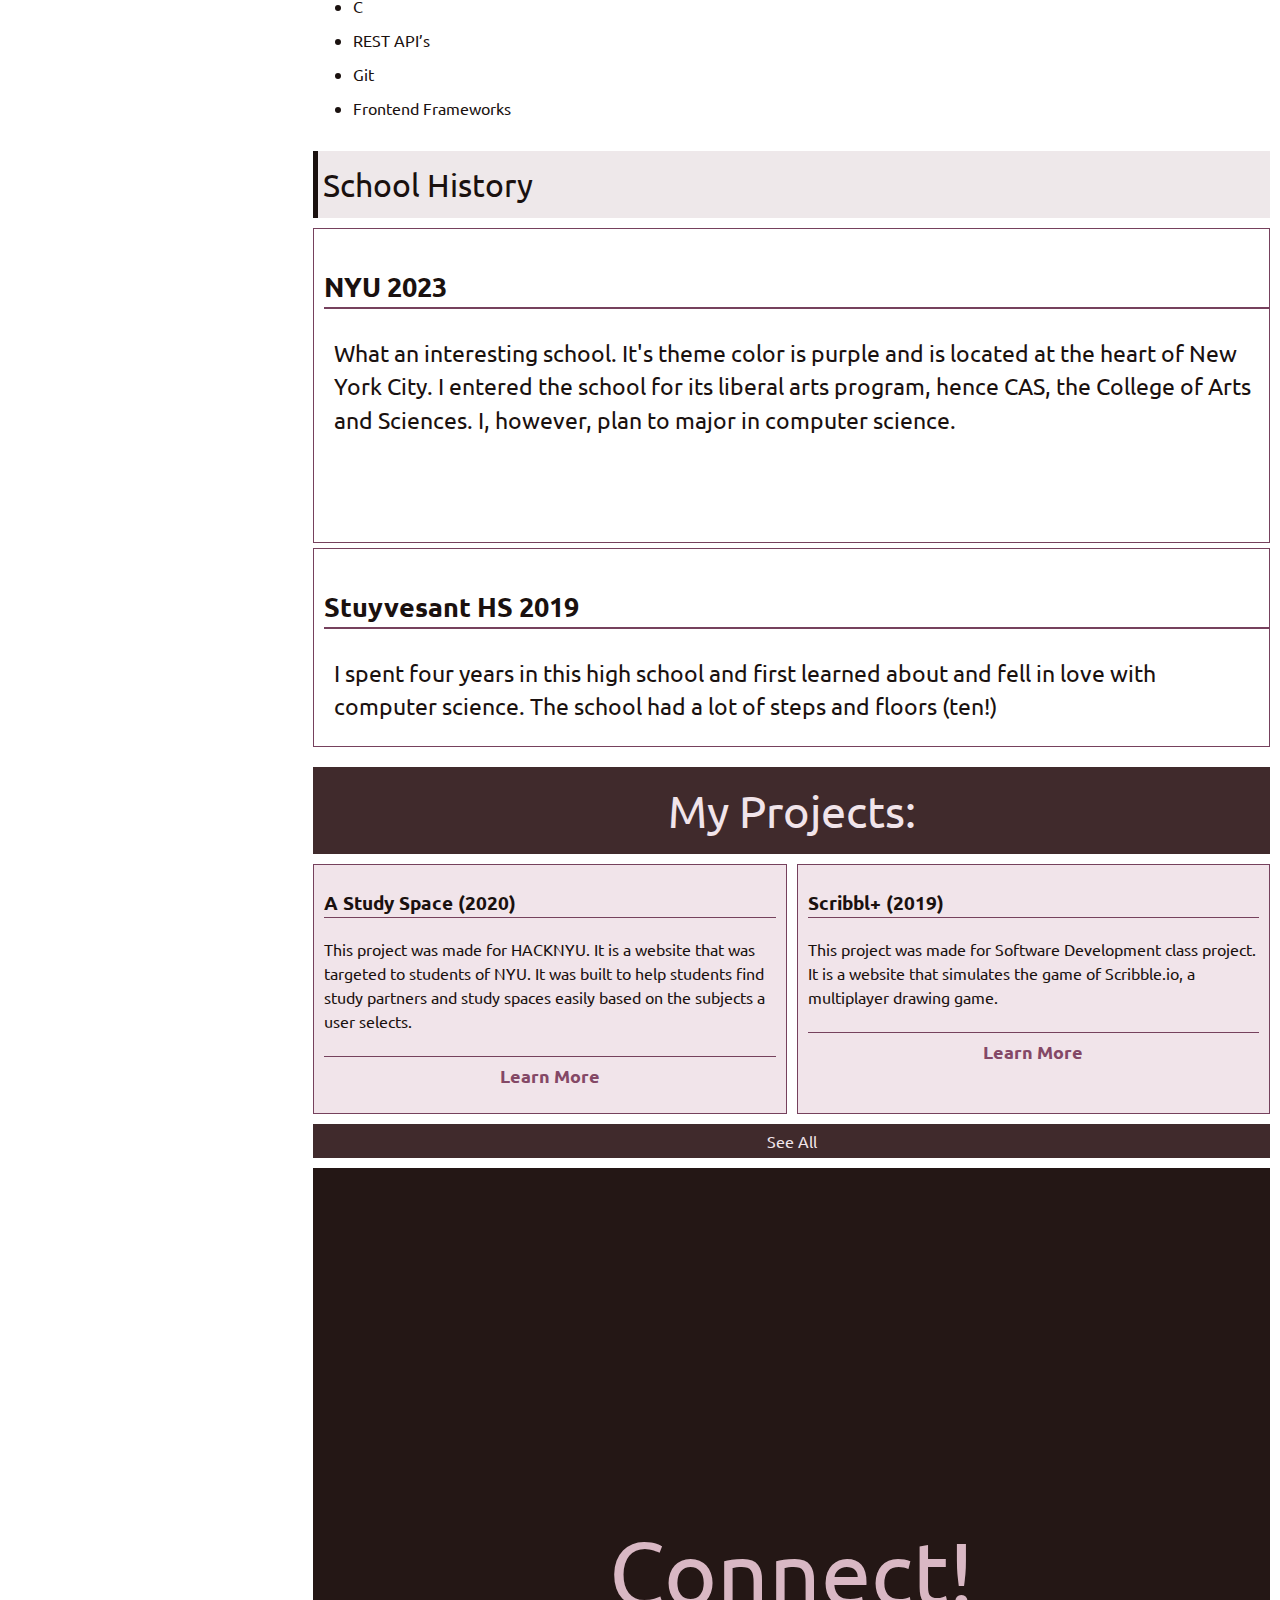
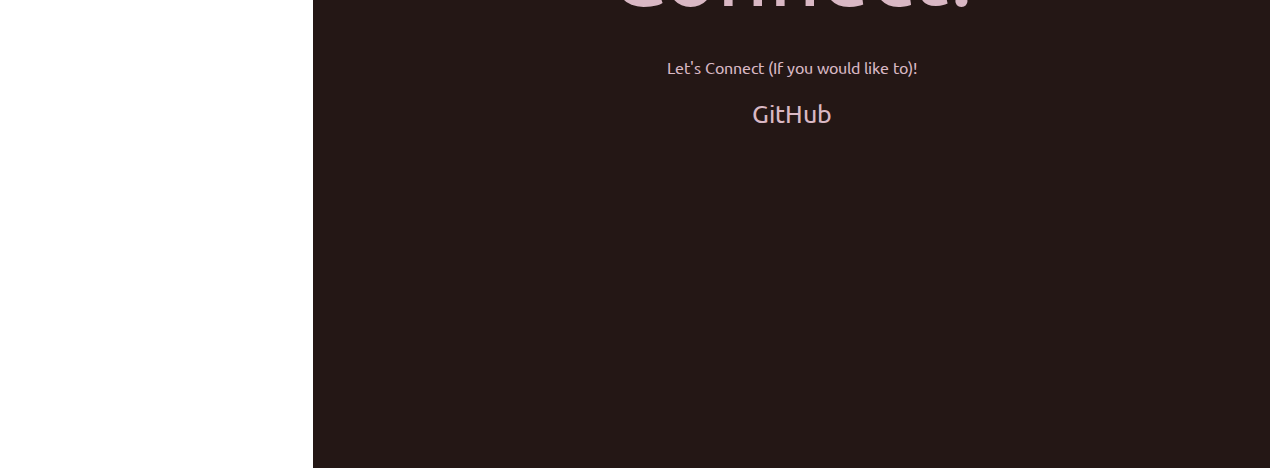
==== commit 8897996c: "Day 21: Profile Page Complete" ====
--- a/Profile Website/index.html
+++ b/Profile Website/index.html
@@ -42,6 +42,12 @@
         <a href="experience.html" class = "nav-link">Experience</a>
       </li>
       <li>
+        <a href="./experience.html#work" class = "sub-nav-link">Work</a>
+      </li>
+      <li>
+        <a href="./experience.html#study" class = "sub-nav-link">Study</a>
+      </li>
+      <li>
         <a href="#connect" class = "nav-link">Connect</a>
       </li>
     </ul>
@@ -65,7 +71,7 @@
           <br>
           Age: 19
         </p>
-        <a href = "experience.html"> Here for more work and class experience</a> 
+        <a href = "experience.html"> Here for more work and class experience</a>
       </div>
     </section>
 
@@ -106,7 +112,7 @@
     </section>
 
     <section id = "projects" class = "main-section">
-      <header> My Projects: </header>
+      <header > My Projects: </header>
       <div class = "project-grid">
       <div id = "project_one" class = "project-item">
         <h3> A Study Space (2020) </h3>
@@ -125,7 +131,7 @@
         <a href="./projects.html#project-two"> <h4> Learn More </h4> </a>
       </div>
     </div>
-      <a href="./full_projects_gallery.html"> See All </a>
+      <a href="./full_projects_gallery.html" > See All </a>
     </section>
 
     <section id = "connect" class = "main-section">
@@ -134,7 +140,7 @@
       Let's Connect (If you would like to)!
     </p>
 		<a href="https://github.com/Soojin-C">
-      <img src = "#" alt = "Github logo">
+      GitHub
     </a>
 	</section>
 </main>
--- a/Profile Website/profile.css
+++ b/Profile Website/profile.css
@@ -39,15 +39,12 @@
 }
 
 #profile header{
-	  	margin: 10px 0px 10px 0px;
-      padding: 10px 0px 10px 0px;
-	  	text-align: center;
-	  	font-size:5vh;
-      background-color: #EEE8EA;
-
-      border-style: dashed;
-      border-color: #1A110F;
-      border-width: 2px;
+  margin: 10px 0px 10px 0px;
+  padding: 10px 0px 10px 0px;
+  text-align: center;
+  color: #F1E4EA;
+  font-size:5vh;
+  background-color: #402A2C;
 }
 
 #profile div{
@@ -114,6 +111,19 @@
   font-size: 90px;
 }
 
+#connect a{
+  text-align: center;
+  font-size: 25px;
+  text-decoration: none;
+  color: #D9B8C4;
+}
+
+#connect a:hover{
+  animation-name: navbar-color-change;
+  animation-duration: 500ms;
+  animation-fill-mode: forwards;
+}
+
 @media (max-width: 1150px) {
   #welcome-section header {
     font-size: 60px;
